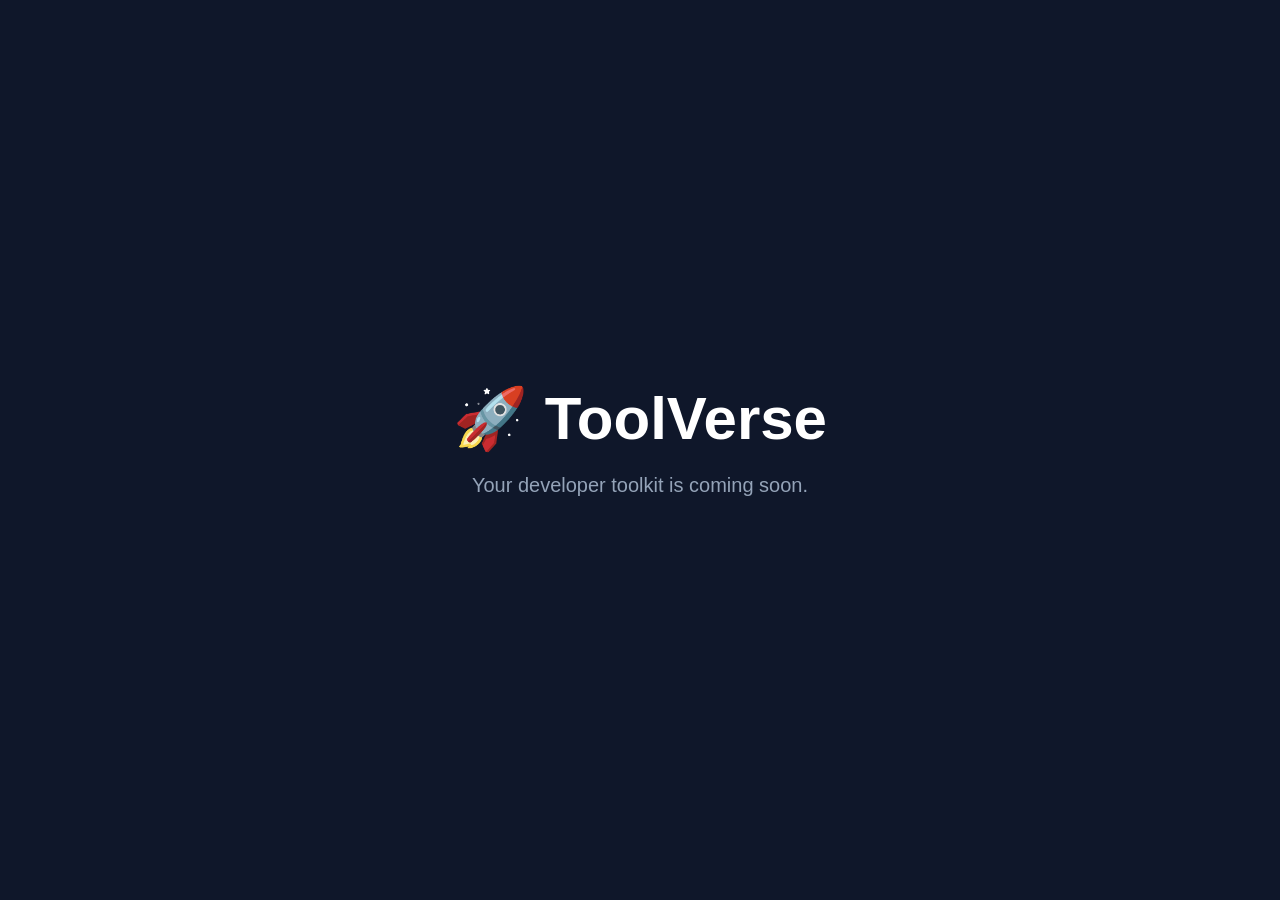
==== index.html @ 225adfaf "First commit" ====
<!doctype html>
<html lang="en">
  <head>
    <meta charset="UTF-8" />
    <meta name="viewport" content="width=device-width, initial-scale=1.0" />
    <title>ToolVerse</title>
    <style>
      body {
        margin: 0;
        display: flex;
        justify-content: center;
        align-items: center;
        height: 100vh;
        background: #0f172a;
        color: white;
        font-family: Arial, Helvetica, sans-serif;
      }
      h1 {
        font-size: 60px;
        margin: 0;
      }
      p {
        text-align: center;
        color: #94a3b8;
        font-size: 20px;
      }
    </style>
  </head>
  <body>
    <div>
      <h1>🚀 ToolVerse</h1>
      <p>Your developer toolkit is coming soon.</p>
    </div>
  </body>
</html>
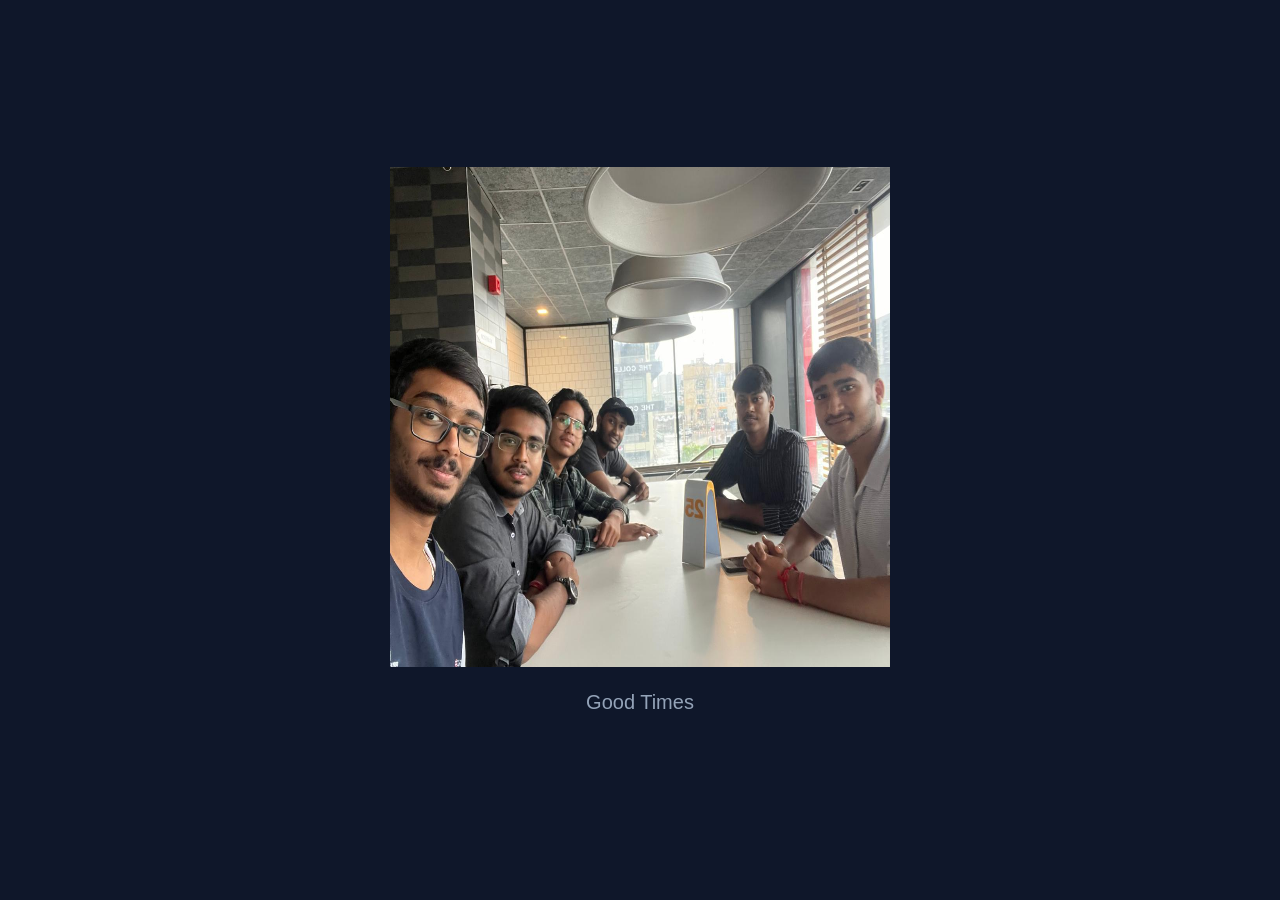
==== commit 96b2d7cc: "second" ====
--- a/index.html
+++ b/index.html
@@ -24,12 +24,17 @@
         color: #94a3b8;
         font-size: 20px;
       }
+      img {
+        height: 500px;
+        width: 500px;
+      }
     </style>
   </head>
   <body>
     <div>
-      <h1>🚀 ToolVerse</h1>
-      <p>Your developer toolkit is coming soon.</p>
+      <!-- <h1>🚀 ToolVerse</h1> -->
+      <img src="goodtimes.jpeg" />
+      <p>Good Times</p>
     </div>
   </body>
 </html>
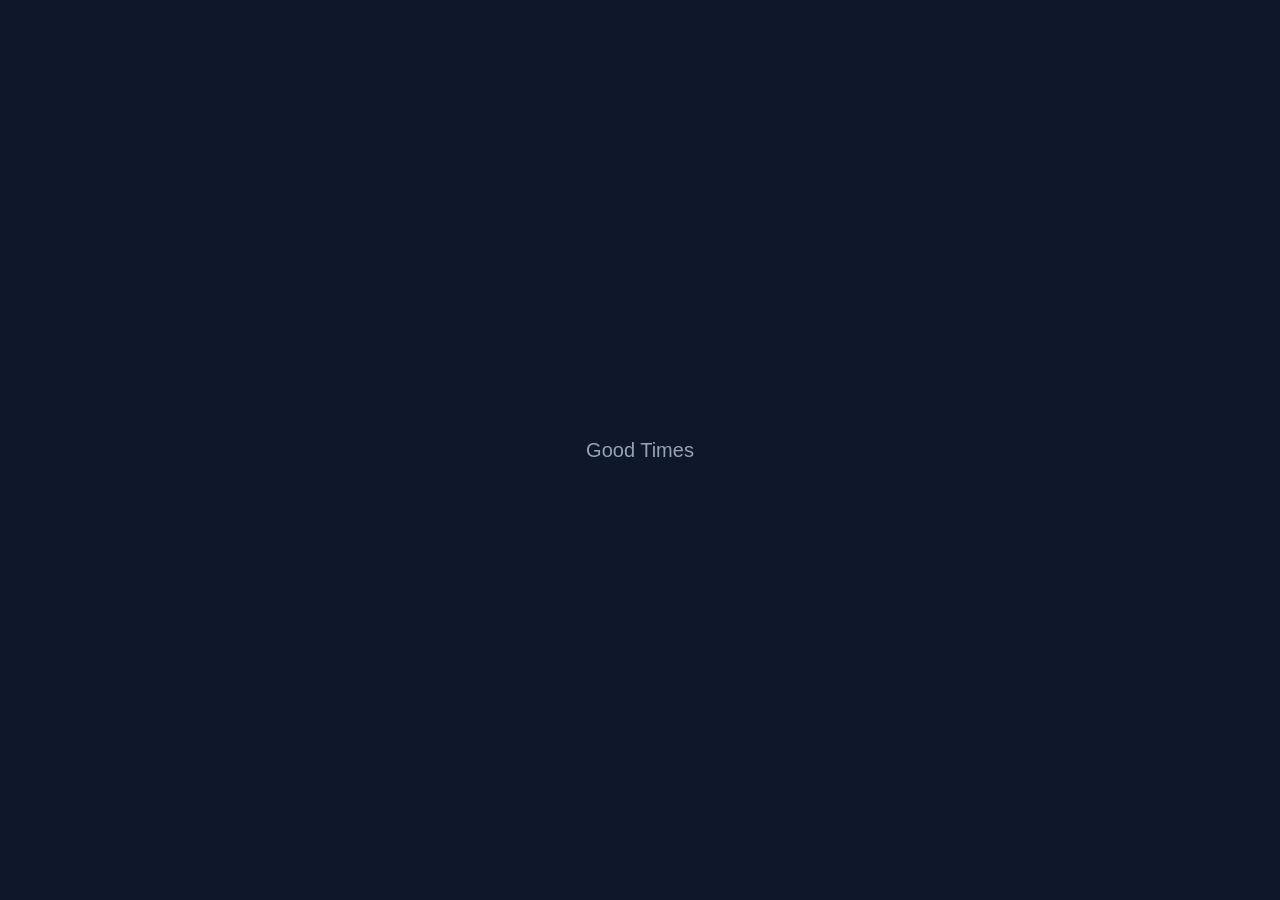
==== commit 8d21921b: "commit" ====
--- a/index.html
+++ b/index.html
@@ -33,7 +33,7 @@
   <body>
     <div>
       <!-- <h1>🚀 ToolVerse</h1> -->
-      <img src="goodtimes.jpeg" />
+      <!-- <img src="goodtimes.jpeg" /> -->
       <p>Good Times</p>
     </div>
   </body>
